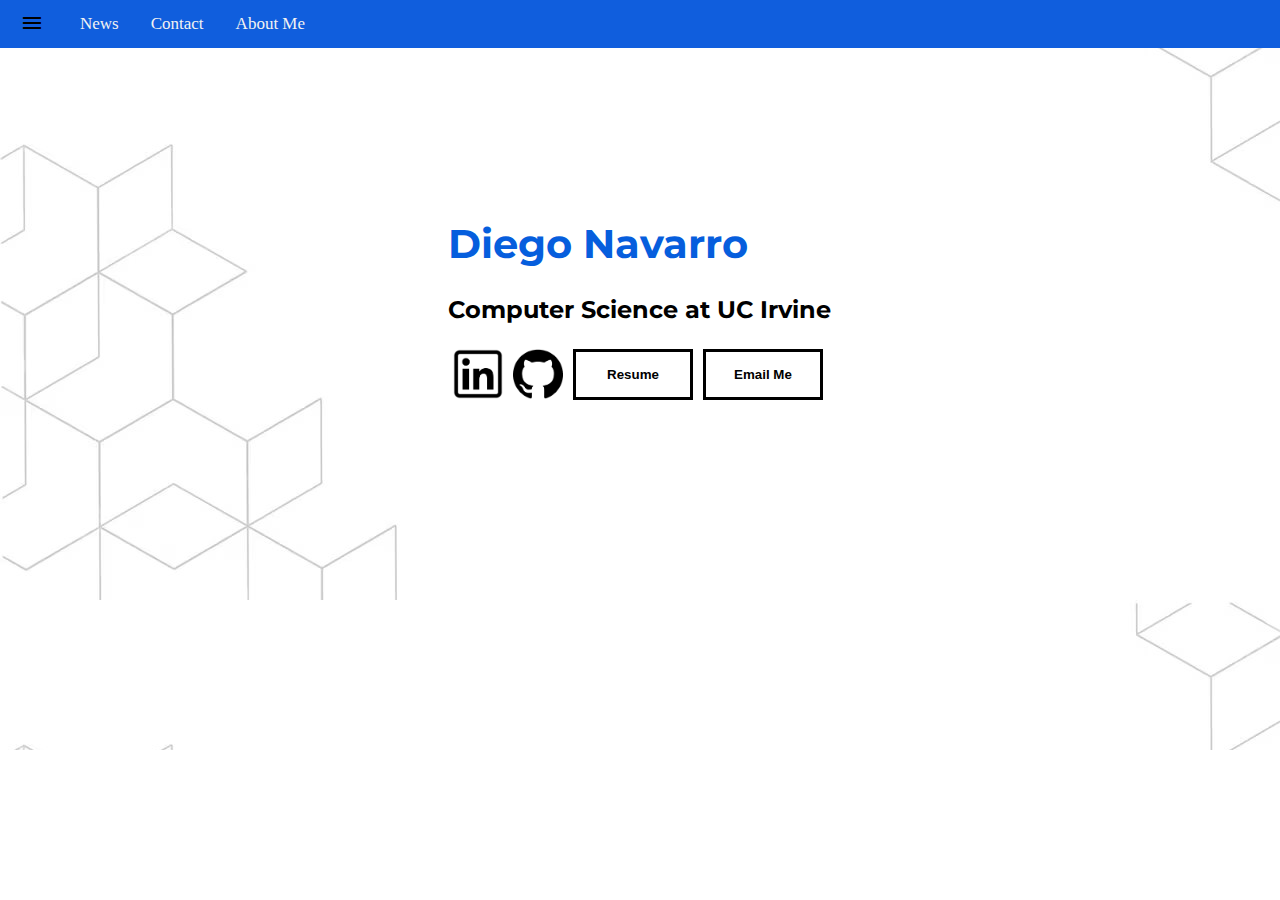
==== contact.html @ bdef69cf "Completed Munch page and Contact page." ====
<!doctype html>
<html lang="en">

<!--
WRITTEN BY: Diego Navarro
EMAIL: diegofn@uci.edu
-->

<head>
  <meta charset="utf-8">
  <meta name="author" content="Diego Navarro">
  <meta name="description" content="Online portfolio for Diego Navarro. Computer Science major at UCI.">
  <!-- you would link to an external stylesheet here! -->
  <link rel="stylesheet" href="styles/contact.css">
  <link rel="stylesheet" href="styles/nav.css">
  <!-- you would also link to Bootstrap here! -->
  <link rel="preconnect" href="https://fonts.googleapis.com">
  <link rel="preconnect" href="https://fonts.gstatic.com" crossorigin>
  <link href="https://fonts.googleapis.com/css2?family=Barlow+Semi+Condensed:wght@500&family=Karla:wght@700&family=Montserrat:ital,wght@0,100..900;1,100..900&display=swap" rel="stylesheet">
  <link rel="stylesheet" href="https://fonts.googleapis.com/css2?family=Material+Symbols+Outlined:opsz,wght,FILL,GRAD@20..48,100..700,0..1,-50..200" />
  <title>Diego-Navarro-portfolio</title>
</head>
<body>
  <div class="topnav">
    <button id="menu" type="button" onclick="toggleNav()">
      <span class="material-symbols-outlined">
        menu
      </span>
    </button>
    <a href="#news">News</a>
    <a href="#contact">Contact</a>
    <a href="#about">About Me</a>
  </div>
  <nav class="nav">
    <button type="button" class="nav_close">
      <span class="material-symbols-outlined">
        close
      </span>
    </button>
    <div class="nav_links">
      <a href="index.html" class="nav_link">
        <span class="nav_text">Home</span>
        <span class="material-symbols-outlined">
          home
        </span>
      </a>
      <a href="munch.html" class="nav_link">
        <span class="nav_text">Munch</span>
        <span class="material-symbols-outlined">
          arrow_forward_ios
        </span>
      </a>
      <a href="worlds.html" class="nav_link">
        <span class="nav_text">Worlds</span>
        <span class="material-symbols-outlined">
          arrow_forward_ios
        </span>
      </a>
      <a href="contact.html" class="nav_link">
        <span class="nav_text">Contact</span>
        <span class="material-symbols-outlined">
          arrow_forward_ios
        </span>
      </a>
    </div>

  </nav>

  <main class="main">
    <div id="intro_capsule">
      <div id="intro">
        <div id="intro_left">
          <h1 id="name">Diego Navarro</h1>
          <h2>Computer Science at UC Irvine</h2>
          <div id="social_links">
            <a id="linkedin" href="https://www.linkedin.com/in/diego-navarro-179a1824a/">
              <img src="images/linkedin.png" alt="">
            </a>
            <a id="github" href="https://github.com/DiegoFNav">
              <img src="images/github.png" alt="">
            </a>
            <a href="Diego Navarro Resume.pdf" download="">
              <button>
                <strong>Resume</strong>
              </button>
            </a>
            <a href="mailto:diegofn@uci.edu" id="email_button">
              <button>
                <strong>Email Me</strong>
              </button>
            </a>
          </div>
        </div>
      </div>
    </div>
    <div id="vid_capsule">
      <video id="programming_video" src="videos/programming.mp4" autoplay muted loop></video>
    </div>
  </main>
  <script>
    function toggleNav() {
      document.body.classList.toggle("nav_open");
    }

    document.querySelector(".nav_close").addEventListener("click", () => {
      toggleNav();
    });
    
  </script>
</body>
</html>
<!-- 
  contact info, email, linkedin, github, Resume download

  Pages:
  About Me - values, your career goals, your hobbies outside of work, and 
  other personal details that can help people get to know you.

  Homepage - 
  Name
  Comp sci at UCI
  resume download
  github and linkedin links
  picture
  big buttons to projects
  skills
 -->
---- styles/contact.css ----
.main {
    display: flex;
    justify-content: center;
    flex-direction: column;
    font-family: "Montserrat", sans-serif;
    font-optical-sizing: auto;
    font-weight: <weight>;
    font-style: normal;
}

/*Introduction*/
#intro_capsule {
    display: flex;
    justify-content: center;
    background-image: url("backgrounds/blocks.jpg");

}

#intro {
    height: 200px;
    display: flex;
    flex-direction: column;
    justify-content: center;
    align-items: center;
    flex-basis: 90%;
    margin: 200px;
}

#intro_left {
    flex-basis: 50%;
    padding: 50px;
}

#intro_right {
    flex-basis: 50%;
}

#social_links {
    width: 170px;
    display: flex;
    justify-content: space-between;

}

#social_links a {
    margin: 5px;
}

#social_links img {
    height: 50px;
}

#social_links button {
    background: none;
    border: 3px solid rgb(0, 0, 0);
    padding: 15px;
    cursor: pointer;
    width: 120px;
}


#linkedin:hover {
    background-color: #0056b3;
    height: 50px;
    border-radius: 15%;
}

#github:hover {
    background-color: #0056b3;
    height: 50px;
    border-radius: 50%;
}

#social_links button:hover {
    background-color: #0056b3;
}

#name {
    font-size: 40px;
    color: rgb(6, 94, 221);
    
}

#vid_capsule {
    display: flex;
    align-items: center;
    justify-content: center;
    background-image: url("backgrounds/blocks.jpg");
}

#programming_video {
    height: 90%;
    width: 90%;
}


@media (min-width: 1100px) {
    #intro {
        flex-direction: row;
        flex-basis: 60%;
    }
    #programming_video {
        height: 50%;
        width: 50%;
    }

}
---- styles/nav.css ----
.topnav {
    background-color: rgb(16, 94, 221);
    overflow: hidden;
    position: fixed;
    width: 100%;
    display: flex;
    z-index: 2;
    }

  /* topnav links style */
.topnav a {
    float: left;
    color: #f2f2f2;
    text-align: center;
    padding: 14px 16px;
    text-decoration: none;
    font-size: 17px;
    order: 2;
}

/* topnav links hover */
.topnav a:hover {
    background-color: #0b3075;
    color: #fefefe;
}

/* topnav color to the active/current link */
.topnav a.active {
    background-color: #04AA6D;
    color: white;
}


/*Google Icon style*/
.material-symbols-outlined {
    font-variation-settings:
    'FILL' 0,
    'wght' 400,
    'GRAD' 0,
    'opsz' 24
}

#menu {
    background: none;
    border: none;
    padding: 10px 20px;
    cursor: pointer;
    order: 1;
}

body {
    margin: 0;
    overflow-x: hidden;
}

.nav_open .nav {
    transform: translateX(0);
}


.nav {
    width: 350px;
    height: 100vh;
    position: fixed;
    top: 0;
    left: 0;
    background-color: #c8472c;
    transform: translateX(-350px);
    transition: transform 0.2s;
    overflow: hidden;
}

.nav_close {
    background: none;
    border: none;
    display: flex;
    align-items: center;
    margin-left: auto;
    padding: 15px 25px;
    color: #fefefe;
    cursor: pointer;
}

.nav_links {
    box-shadow: 0 -10px 10px rgba(150, 0, 0, 0.15);
}

.nav_link {
    display: flex;
    align-items: center;
    justify-content: space-between;
    padding: 15px 25px;
    text-decoration: none;
    color: #fefefe;

}

.nav_text {
    font-size: 22px;
    font-family: 'Assistant', sans-serif;
    font-weight: 500;

}

.nav_link:hover, .nav_close:hover {
    background: rgba(0, 0, 0, 0.05);
}
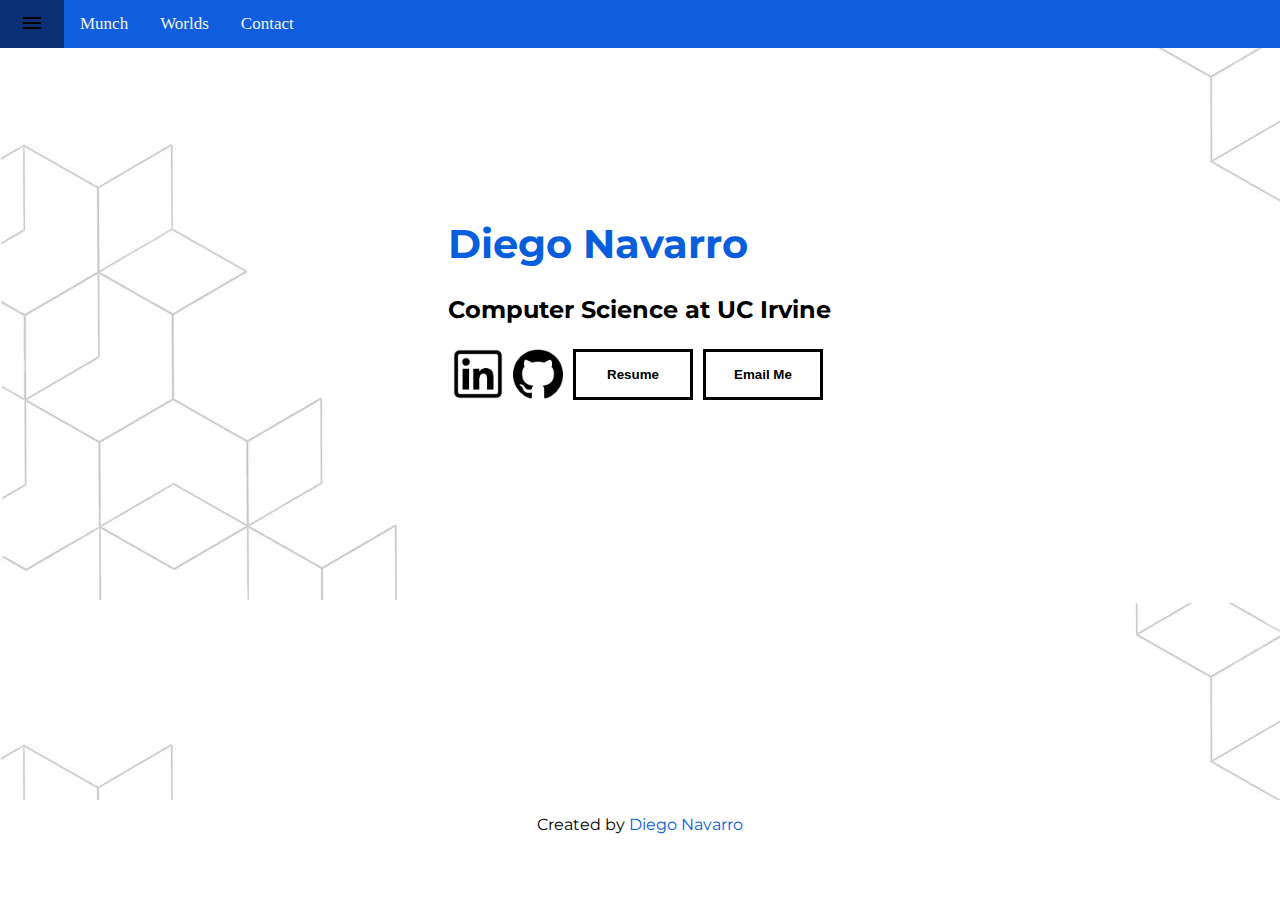
==== commit 7a8bc157: "Finished site. Passed all W3 validations." ====
--- a/contact.html
+++ b/contact.html
@@ -27,9 +27,10 @@
         menu
       </span>
     </button>
-    <a href="#news">News</a>
-    <a href="#contact">Contact</a>
-    <a href="#about">About Me</a>
+    <a href="munch.html">Munch</a>
+    <a href="worlds.html">Worlds</a>
+    <a href="contact.html">Contact</a>
+    <!-- <a href="#about">About Me</a> -->
   </div>
   <nav class="nav">
     <button type="button" class="nav_close">
@@ -59,7 +60,7 @@
       <a href="contact.html" class="nav_link">
         <span class="nav_text">Contact</span>
         <span class="material-symbols-outlined">
-          arrow_forward_ios
+          contacts
         </span>
       </a>
     </div>
@@ -74,12 +75,12 @@
           <h2>Computer Science at UC Irvine</h2>
           <div id="social_links">
             <a id="linkedin" href="https://www.linkedin.com/in/diego-navarro-179a1824a/">
-              <img src="images/linkedin.png" alt="">
+              <img src="images/linkedin.png" alt="Diego Navarro Linkedin hyperlink">
             </a>
             <a id="github" href="https://github.com/DiegoFNav">
-              <img src="images/github.png" alt="">
+              <img src="images/github.png" alt="Diego Navarro Github hyperlink">
             </a>
-            <a href="Diego Navarro Resume.pdf" download="">
+            <a href="Diego_Navarro_Resume.pdf" download="">
               <button>
                 <strong>Resume</strong>
               </button>
@@ -96,6 +97,12 @@
     <div id="vid_capsule">
       <video id="programming_video" src="videos/programming.mp4" autoplay muted loop></video>
     </div>
+    <footer>
+      Created by
+      <a href="https://www.linkedin.com/in/diego-navarro-179a1824a/">
+          Diego Navarro
+      </a>
+    </footer>
   </main>
   <script>
     function toggleNav() {
--- a/styles/contact.css
+++ b/styles/contact.css
@@ -3,8 +3,6 @@
     justify-content: center;
     flex-direction: column;
     font-family: "Montserrat", sans-serif;
-    font-optical-sizing: auto;
-    font-weight: <weight>;
     font-style: normal;
 }
 
@@ -91,6 +89,8 @@
 #programming_video {
     height: 90%;
     width: 90%;
+    margin: 25px;
+    border-radius: 10%;
 }
 
 
--- a/styles/nav.css
+++ b/styles/nav.css
@@ -48,6 +48,11 @@
     order: 1;
 }
 
+#menu:hover {
+    background-color: #0b3075;
+}
+
+
 body {
     margin: 0;
     overflow-x: hidden;
@@ -68,6 +73,7 @@
     transform: translateX(-350px);
     transition: transform 0.2s;
     overflow: hidden;
+    z-index: 3;
 }
 
 .nav_close {
@@ -105,3 +111,15 @@
 .nav_link:hover, .nav_close:hover {
     background: rgba(0, 0, 0, 0.05);
 }
+
+footer {
+    font-family: "Montserrat", sans-serif;
+    font-style: normal;
+    text-align: center;
+    padding: 15px;
+}
+
+footer a, footer a:visited {
+    text-decoration: none;
+    color: rgb(6, 94, 221);
+}
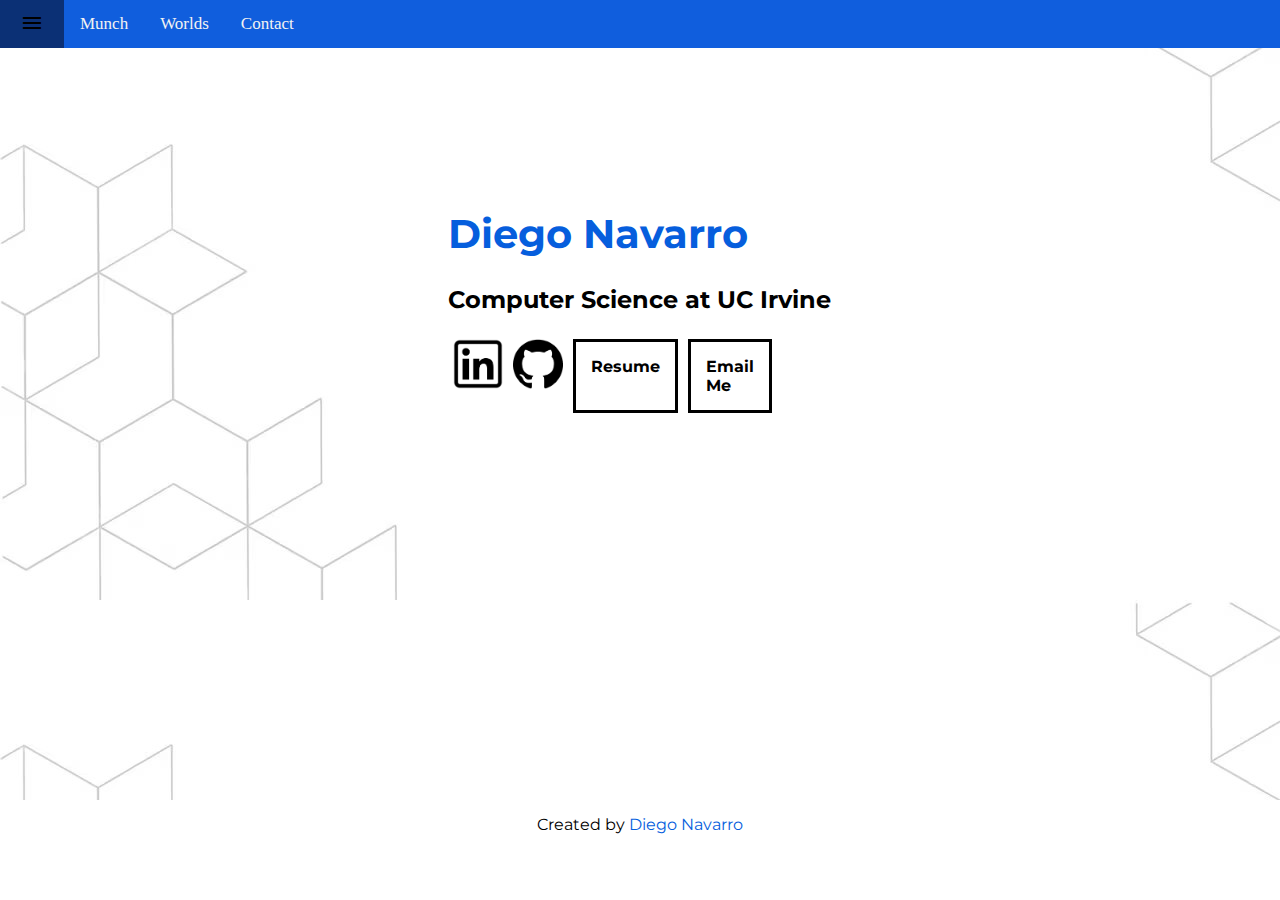
==== commit 0522df11: "Finished accessibility checks." ====
--- a/contact.html
+++ b/contact.html
@@ -17,8 +17,8 @@
   <link rel="preconnect" href="https://fonts.googleapis.com">
   <link rel="preconnect" href="https://fonts.gstatic.com" crossorigin>
   <link href="https://fonts.googleapis.com/css2?family=Barlow+Semi+Condensed:wght@500&family=Karla:wght@700&family=Montserrat:ital,wght@0,100..900;1,100..900&display=swap" rel="stylesheet">
-  <link rel="stylesheet" href="https://fonts.googleapis.com/css2?family=Material+Symbols+Outlined:opsz,wght,FILL,GRAD@20..48,100..700,0..1,-50..200" />
-  <title>Diego-Navarro-portfolio</title>
+  <link rel="stylesheet" href="https://fonts.googleapis.com/css2?family=Material+Symbols+Outlined:opsz,wght,FILL,GRAD@20..48,100..700,0..1,-50..200">
+  <title>Diego-Navarro-contact</title>
 </head>
 <body>
   <div class="topnav">
@@ -80,16 +80,12 @@
             <a id="github" href="https://github.com/DiegoFNav">
               <img src="images/github.png" alt="Diego Navarro Github hyperlink">
             </a>
-            <a href="Diego_Navarro_Resume.pdf" download="">
-              <button>
-                <strong>Resume</strong>
-              </button>
-            </a>
-            <a href="mailto:diegofn@uci.edu" id="email_button">
-              <button>
-                <strong>Email Me</strong>
-              </button>
-            </a>
+            <a class="rectangle_button" href="Diego_Navarro_Resume.pdf" download="">
+              <strong>Resume</strong>
+          </a>
+          <a class="rectangle_button" href="mailto:diegofn@uci.edu" id="email_button">
+              <strong>Email Me</strong>
+          </a>
           </div>
         </div>
       </div>
--- a/styles/contact.css
+++ b/styles/contact.css
@@ -48,12 +48,14 @@
     height: 50px;
 }
 
-#social_links button {
+.rectangle_button  {
     background: none;
     border: 3px solid rgb(0, 0, 0);
     padding: 15px;
     cursor: pointer;
-    width: 120px;
+    width: 100px;
+    text-decoration: none;
+    color: #000;
 }
 
 
@@ -69,7 +71,7 @@
     border-radius: 50%;
 }
 
-#social_links button:hover {
+.rectangle_button:hover {
     background-color: #0056b3;
 }
 
